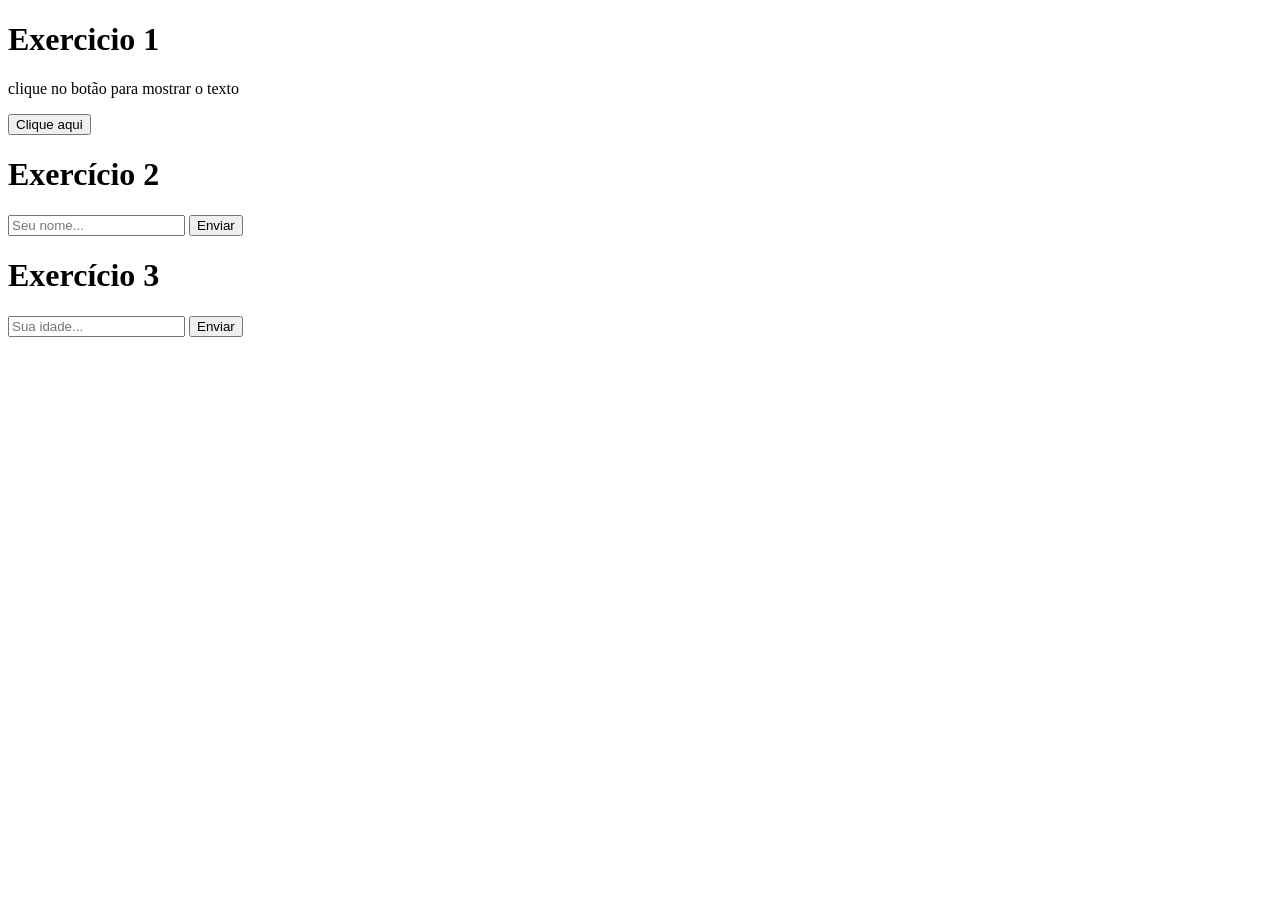
==== iw2/exercicios/index.html @ 84f7bfab "Add files via upload" ====
<!DOCTYPE html>
<html lang="en">
<head>
    <meta charset="UTF-8">
    <meta name="viewport" content="width=device-width, initial-scale=1.0">
    <title>Exercicios de javascript</title>
    <link rel="stylesheet" href="style.css">
</head>
<body>
    <div class="box-exercicio">
        <h1>Exercicio 1</h1>
        <p>clique no botão para mostrar o texto</p>
        <p id="escondido" class="escondido">paragrafo escondido</p>
        <button type="button" id="texto1" onclick="aparecer()">Clique aqui</button>
        <script src="index.js"></script>
    </div>
    <div class="box-exercicio">
        <h1>Exercício 2</h1>
        <input type="text" class="inputNome" id="inputNome" placeholder="Seu nome...">
        <button onclick="mostrarNome()">Enviar</button>

        <p id="mensagem"></p>
    </div>
    <div class="box-exercicio">
        <h1>Exercício 3</h1>
        <input type="number" class="inputIdade" id="inputIdade" placeholder="Sua idade...">
        <button onclick="maioridade()">Enviar</button>

        <p id="textoidade"></p>
    </div>
    <div class="box-exercicio">

    </div>
</body>
</html>
---- iw2/exercicios/style.css ----
.escondido{
    display: none;
}

.textoNome{
    display: none;
}
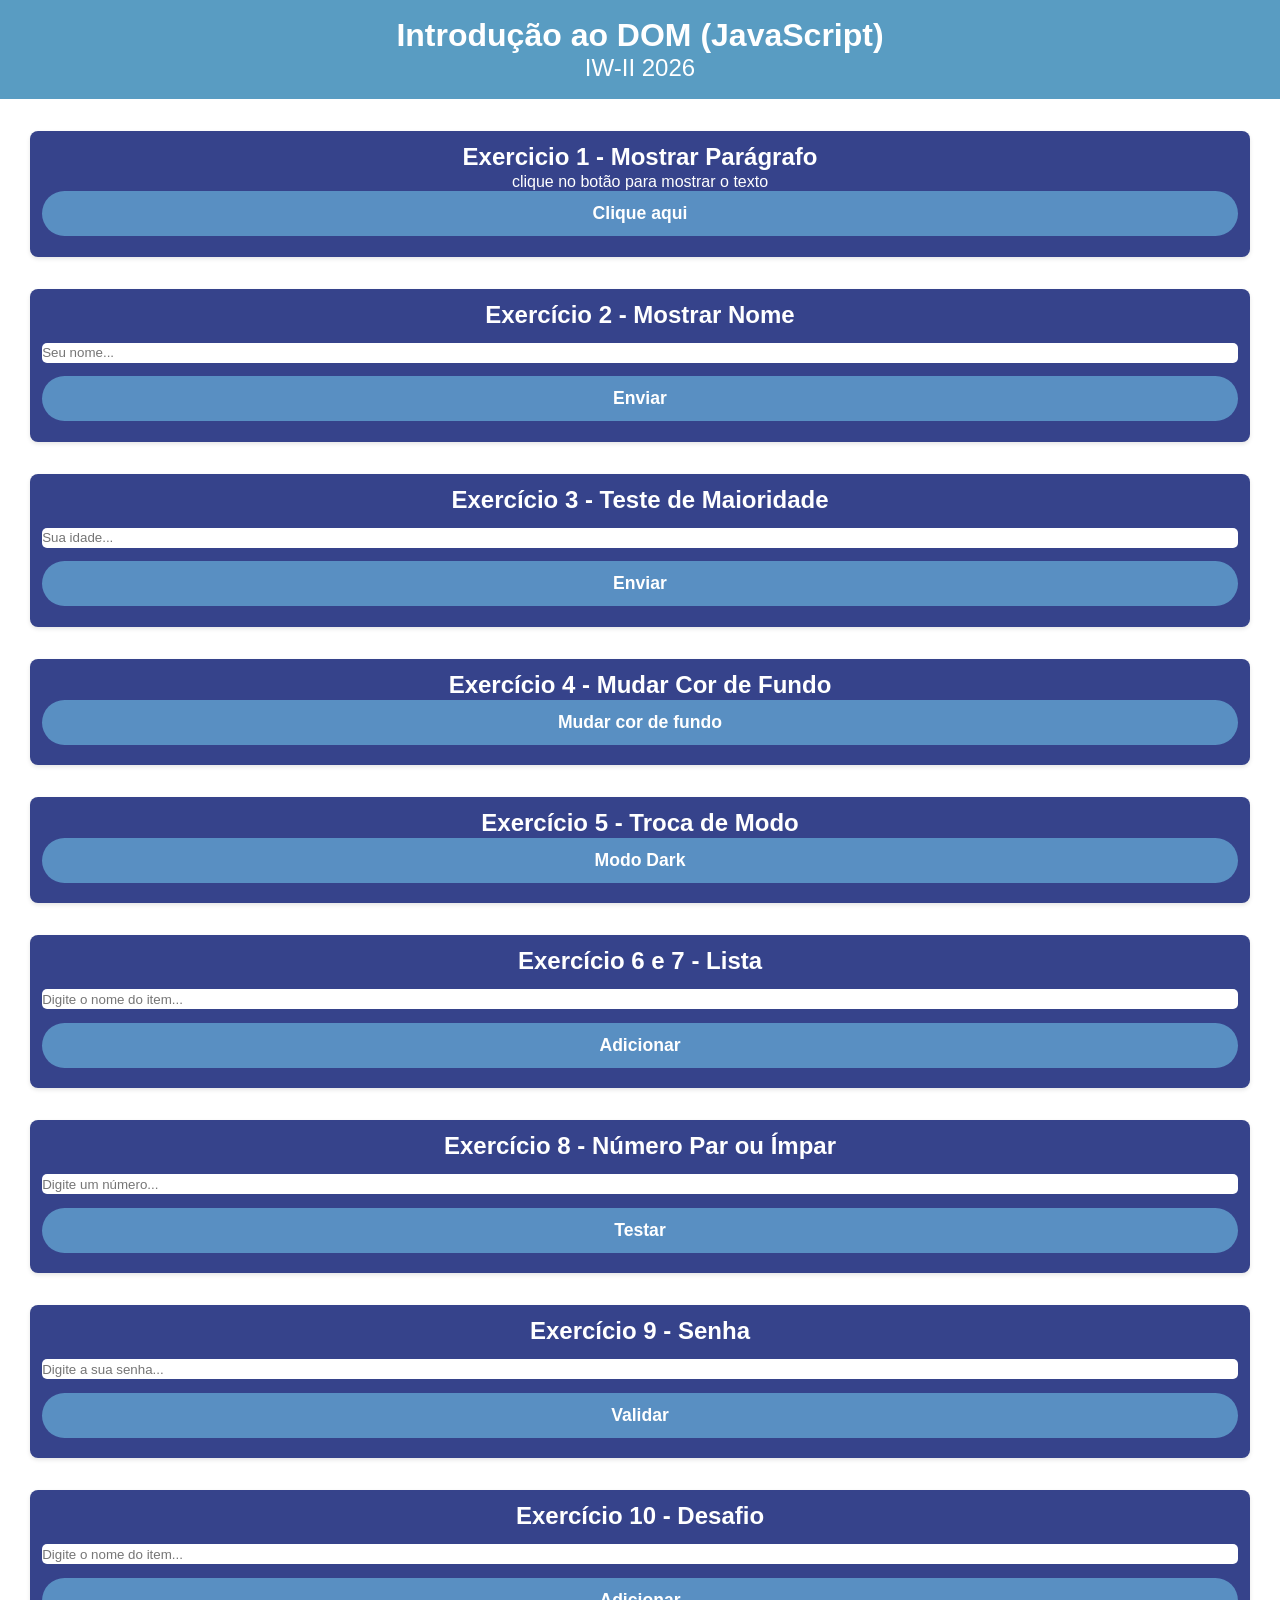
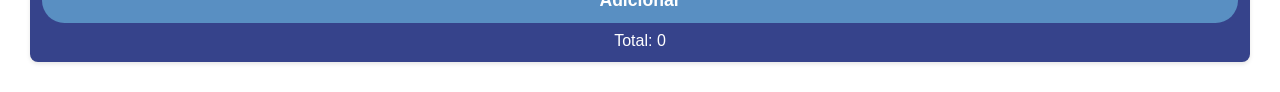
==== commit 100bb6ce: "Add files via upload" ====
--- a/iw2/exercicios/index.html
+++ b/iw2/exercicios/index.html
@@ -5,31 +5,79 @@
     <meta name="viewport" content="width=device-width, initial-scale=1.0">
     <title>Exercicios de javascript</title>
     <link rel="stylesheet" href="style.css">
+    <script src="index.js"></script>
+
 </head>
 <body>
-    <div class="box-exercicio">
-        <h1>Exercicio 1</h1>
-        <p>clique no botão para mostrar o texto</p>
-        <p id="escondido" class="escondido">paragrafo escondido</p>
-        <button type="button" id="texto1" onclick="aparecer()">Clique aqui</button>
-        <script src="index.js"></script>
-    </div>
-    <div class="box-exercicio">
-        <h1>Exercício 2</h1>
-        <input type="text" class="inputNome" id="inputNome" placeholder="Seu nome...">
-        <button onclick="mostrarNome()">Enviar</button>
+    <header>
+        <h1>Introdução ao DOM (JavaScript)</h1>
+        <h2 class="subtitulo">IW-II 2026</h2>
+    </header>
 
-        <p id="mensagem"></p>
-    </div>
-    <div class="box-exercicio">
-        <h1>Exercício 3</h1>
-        <input type="number" class="inputIdade" id="inputIdade" placeholder="Sua idade...">
-        <button onclick="maioridade()">Enviar</button>
+    <main>
+        <div class="box-exercicio">
+            <h1>Exercicio 1 - Mostrar Parágrafo</h1>
+            <p>clique no botão para mostrar o texto</p>
+            <p id="escondido" class="escondido">paragrafo escondido</p>
+            <button class="btn" type="button" id="texto1" onclick="aparecer()">Clique aqui</button>
 
-        <p id="textoidade"></p>
-    </div>
-    <div class="box-exercicio">
-
-    </div>
+        </div>
+    
+        <div class="box-exercicio">
+            <h1>Exercício 2 - Mostrar Nome</h1>
+            <input type="text" class="inputNome" id="inputNome" placeholder="Seu nome...">
+            <button class="btn" onclick="mostrarNome()">Enviar</button>
+    
+            <p id="mensagem"></p>
+        </div>
+    
+        <div class="box-exercicio">
+            <h1>Exercício 3 - Teste de Maioridade</h1>
+            <input type="number" class="inputIdade" id="inputIdade" placeholder="Sua idade...">
+            <button class="btn" onclick="maioridade()">Enviar</button>
+    
+            <p id="textoidade"></p>
+        </div>
+    
+        <div class="box-exercicio">
+            <h1>Exercício 4 - Mudar Cor de Fundo</h1>
+            <button class="btn" onclick="mudarcor()">Mudar cor de fundo</button>
+        </div>
+    
+        <div class="box-exercicio">
+            <h1>Exercício 5 - Troca de Modo</h1>
+            <button class="btn" id="darkbtn" onclick="Mododark()">Modo Dark</button>
+            <button class="btn" id="lightbtn" onclick="Modolight()">Modo Light</button>
+        </div>
+    
+        <div class="box-exercicio">
+            <h1>Exercício 6 e 7 - Lista</h1>
+            <input type="text" id="texto" placeholder="Digite o nome do item...">
+            <button class="btn" onclick="adicionarItem()">Adicionar</button>
+            <ul id="lista"></ul>
+        </div>
+    
+        <div class="box-exercicio">
+            <h1>Exercício 8 - Número Par ou Ímpar</h1>
+            <input type="number" id="ParImpar" placeholder="Digite um número...">
+            <button class="btn" onclick="ParImpar()">Testar</button>
+            <p id="textovalor"></p>
+        </div>
+    
+        <div class="box-exercicio">
+            <h1>Exercício 9 - Senha</h1>
+            <input type="password" id="senha" placeholder="Digite a sua senha...">
+            <button class="btn" onclick="validarSenha()">Validar</button>
+            <p id="resultadoSenha"></p>
+        </div>
+    
+        <div class="box-exercicio">
+            <h1>Exercício 10 - Desafio</h1>
+            <input type="text" id="nome" placeholder="Digite o nome do item...">
+            <button class="btn" onclick="adicionarNome()">Adicionar</button>
+            <p>Total: <span id="contador">0</span></p>
+            <ul id="listaNomes"></ul>
+        </div>
+    </main>
 </body>
 </html>
--- a/iw2/exercicios/style.css
+++ b/iw2/exercicios/style.css
@@ -1,7 +1,111 @@
+*{
+    margin: 0;
+    padding: 0;
+    box-sizing: border-box;
+    scroll-behavior: smooth;
+    font-family: "Pixelify Sans", sans-serif;
+    font-optical-sizing: auto;
+    font-weight: 400;
+    font-style: normal;
+    line-height: 1.2;
+}
+
+header{
+    background-color: #599cc2;
+    color: #fff;
+    padding: 1rem;
+    text-align: center;
+}
+
+header h1{
+    font-size: 2em;
+}
+
+.body{
+    background-color: #fff;
+}
+
+main {
+    margin: 30px;
+    line-height: 1.6;
+}
+
+.box-exercicio {
+    background-color: #36438b;
+    border-radius: 8px;
+    box-shadow: 0 2px 4px rgba(0, 0, 0, 0.1);
+    padding: 1%;
+    color: #fff;
+    margin-top: 2em;
+}
+
+.box-exercicio h1, .box-exercicio p {
+    text-align: center;
+}
+
+h1{
+    font-size: 1.5em;
+    font-optical-sizing: auto;
+    font-weight: 600;
+    font-style: normal;
+    line-height: 1.2;
+}
+
+.btn {
+    border-radius: 30px;
+    border: none;
+    background-color: #598fc2;
+    cursor: pointer;
+    padding-top: 0.75rem;
+    padding-bottom: 0.75rem;
+    padding-left: 0.375rem;
+    padding-right: 0.375rem;
+    color: #fff;
+    margin-top: 0;
+    margin-bottom: 0.5rem;
+    font-optical-sizing: auto;
+    font-weight: 800;
+    font-style: normal;
+    line-height: 1.2;
+    width: 100%;
+    font-size: 1.1em;
+}  
+
+input {
+    width: 100%;
+    border-radius: 5px;
+    border: none;
+    margin-top: 1em;
+    margin-bottom: 1em;
+    height: 1.5em;
+}
+
 .escondido{
     display: none;
 }
 
 .textoNome{
     display: none;
+}
+
+#lightbtn{
+    display: none;
+}
+
+#darkbtn{
+    display: block;
+}
+
+li {
+    cursor: pointer;
+    margin-left: 1em;
+}
+
+.btn-lista {
+    border: none;
+    margin-left: 1em;
+    background-color: #5983c2;
+    padding: 1%;
+    color: #fff;
+    border-radius: 5px;
 }
